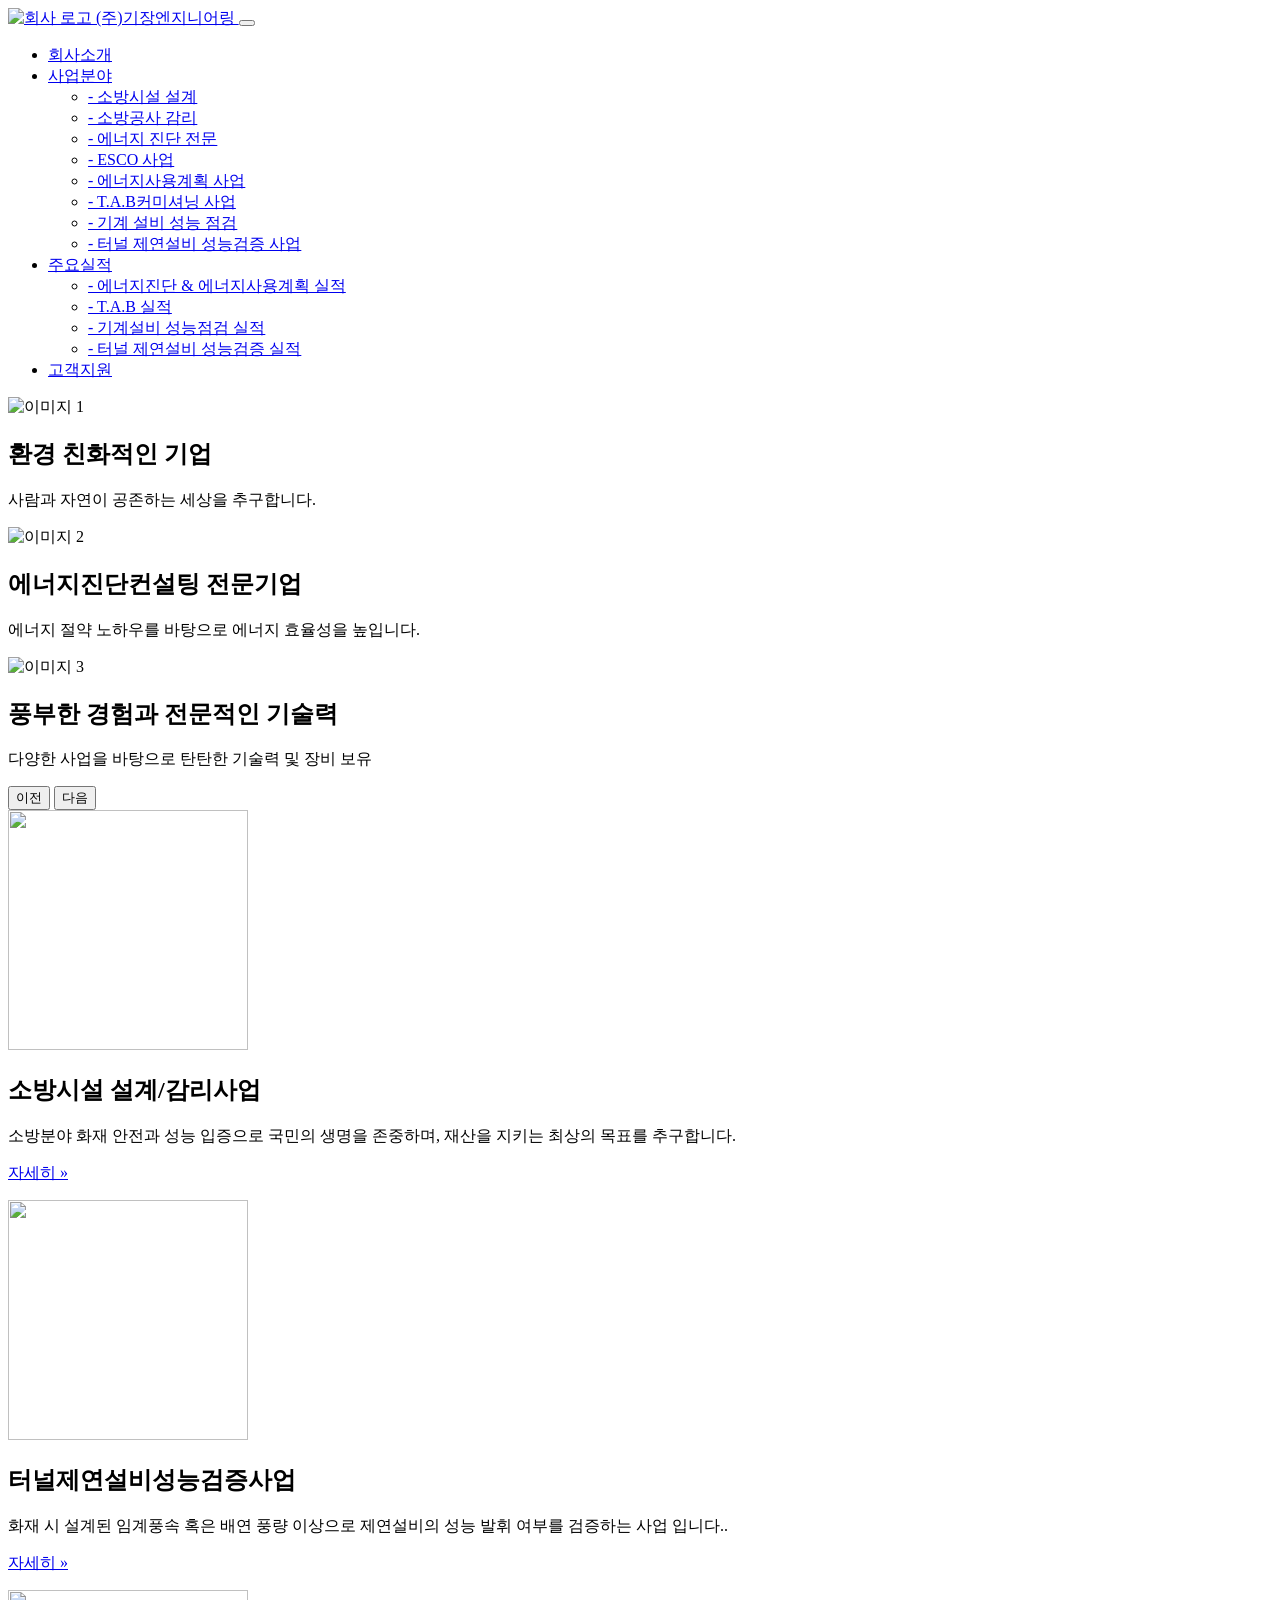
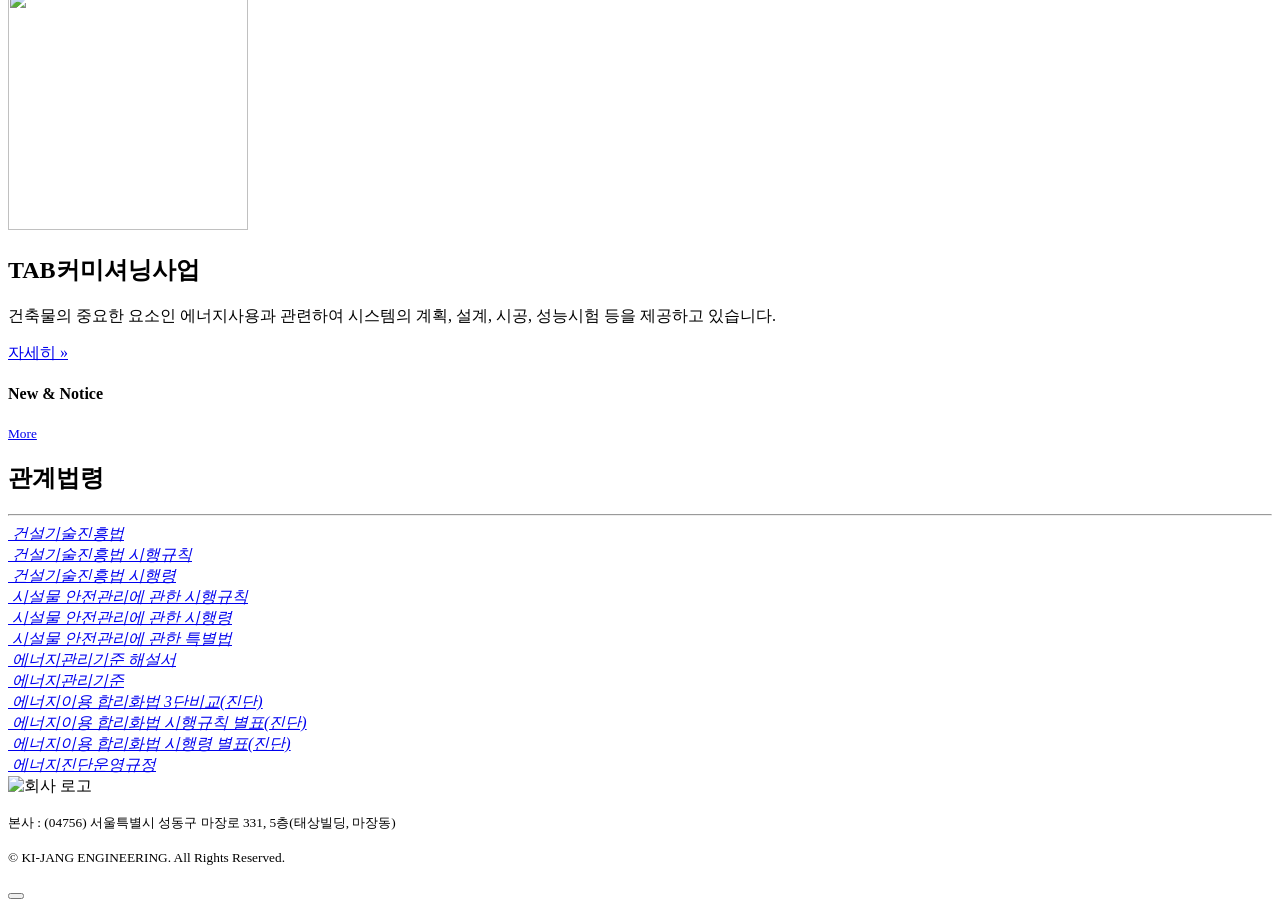
==== index.html @ 314a3b26 "리뉴얼: index.html 현대화" ====
<!DOCTYPE html>
<html lang="ko">
<head>
	<meta charset="UTF-8">
	<meta name="viewport" content="width=device-width, initial-scale=1.0">
	<meta name="robots" content="index, follow">
	<meta name="description" content="기장엔지니어링">
	<meta name="keywords" content="기장엔지니어링">
	<meta name="author" content="기장엔지니어링">

	<meta property="og:title" content="주식회사 기장엔지니어링">
	<meta property="og:description" content="주식회사 기장엔지니어링">
	<meta property="og:image" content="https://kijeng.co.kr/logo.png">
	<meta property="og:url" content="https://kijeng.co.kr">
	<meta property="og:type" content="website">

	<meta name="naver-site-verification" content="176255b0c65cac022cf27e0783213fbde2ab4355" />
	
	<title>주식회사 기장엔지니어링</title>
    
	<link href="./main.css" rel="stylesheet">
</head>
<body>

<!-- Navbar (fixed-top) -->
<nav class="navbar navbar-expand-lg navbar-light fixed-top pt-4 shadow-sm">
    <div class="container">
		<a class="navbar-brand fw-bold" href="./index.html">
			<img src="./logo.png" alt="회사 로고" width="40" height="40" class="me-2">
			(주)기장엔지니어링
		</a>
		<button class="navbar-toggler" type="button" data-bs-toggle="collapse" data-bs-target="#navbarNav" aria-controls="navbarNav" aria-expanded="false" aria-label="Toggle navigation">
			<span class="navbar-toggler-icon"></span>
		</button>
		<div class="collapse navbar-collapse justify-content-end fw-semibold" id="navbarNav">
			<ul class="navbar-nav">
				<li class="nav-item">
					<a class="nav-link" href="./about.html">회사소개</a>
				</li>
				<li class="nav-item dropdown">
					<a class="nav-link dropdown-toggle" href="#" id="navbarDropdown" role="button" data-bs-toggle="dropdown" aria-expanded="false">사업분야</a>
					<ul class="dropdown-menu" aria-labelledby="navbarDropdown">
						<li><a class="dropdown-item" href="./business.html?section=design">- 소방시설 설계</a></li>
						<li><a class="dropdown-item" href="./business.html?section=supervising">- 소방공사 감리</a></li>						
						<li><a class="dropdown-item" href="./business.html?section=diagnosis">- 에너지 진단 전문</a></li>
						<li><a class="dropdown-item" href="./business.html?section=esco">- ESCO 사업</a></li>
						<li><a class="dropdown-item" href="./business.html?section=planning">- 에너지사용계획 사업</a></li>
						<li><a class="dropdown-item" href="./business.html?section=tabcom">- T.A.B커미셔닝 사업</a></li>
						<li><a class="dropdown-item" href="./business.html?section=inspection">- 기계 설비 성능 점검</a></li>
						<li><a class="dropdown-item" href="./business.html?section=verification">- 터널 제연설비 성능검증 사업</a></li>
					</ul>
				</li>
				<li class="nav-item dropdown">
					<a class="nav-link dropdown-toggle" href="#" id="navbarDropdown" role="button" data-bs-toggle="dropdown" aria-expanded="false">주요실적</a>
					<ul class="dropdown-menu" aria-labelledby="navbarDropdown">
						<li><a class="dropdown-item" href="./performance.html?section=endd">- 에너지진단 & 에너지사용계획 실적</a></li>
						<li><a class="dropdown-item" href="./performance.html?section=tab">- T.A.B 실적</a></li>
						<li><a class="dropdown-item" href="./performance.html?section=machine">- 기계설비 성능점검 실적</a></li>
						<li><a class="dropdown-item" href="./performance.html?section=tunnel">- 터널 제연설비 성능검증 실적</a></li>
					</ul>
				</li>
				<li class="nav-item">
					<a class="nav-link" href="./contact.html">고객지원</a>
				</li>
			</ul>
		</div>
    </div>
</nav>

<!-- About Section with Carousel -->
<section id="about" class="">
	<div class="container-fluid position-relative">    
		<!-- Carousel Section -->
		<div id="companyCarousel" class="carousel slide" data-bs-ride="carousel">
			<div class="carousel-inner">
				<div class="carousel-item active">
					<img src="./1.png" class="d-block" alt="이미지 1">
					<div class="text-overlay">
						<h1 class="fade-in fw-bold">환경 친화적인 기업</h1>
						<p class="fade-in delay">사람과 자연이 공존하는 세상을 추구합니다.</p>
					</div>
				</div>
				<div class="carousel-item">
					<img src="./2.png" class="d-block" alt="이미지 2">
					<div class="text-overlay">
						<h1 class="fade-in fw-bold">에너지진단컨설팅 전문기업</h1>
						<p class="fade-in delay">에너지 절약 노하우를 바탕으로 에너지 효율성을 높입니다.</p>
					</div>
				</div>
				<div class="carousel-item">
					<img src="./3.png" class="d-block" alt="이미지 3">
					<div class="text-overlay">
						<h1 class="fade-in fw-bold">풍부한 경험과 전문적인 기술력</h1>
						<p class="fade-in delay">다양한 사업을 바탕으로 탄탄한 기술력 및 장비 보유</p>
					</div>
				</div>
			</div>
			
			<button class="carousel-control-prev" type="button" data-bs-target="#companyCarousel" data-bs-slide="prev">
				<span class="carousel-control-prev-icon" aria-hidden="true"></span>
				<span class="visually-hidden">이전</span>
			</button>
			<button class="carousel-control-next" type="button" data-bs-target="#companyCarousel" data-bs-slide="next">
				<span class="carousel-control-next-icon" aria-hidden="true"></span>
				<span class="visually-hidden">다음</span>
			</button>
		</div>
	</div>
</section>

<section>

	<div class="container marketing">
		<div class="row">
			<div class="col-lg-4">
				<img class="bd-placeholder-img rounded-circle" width="240" height="240" src="./firechk.png"></img>
				<h2 class="fw-normal py-2">소방시설 설계/감리사업</h2>
				<p>소방분야 화재 안전과 성능 입증으로 국민의 생명을 존중하며, 재산을 지키는 최상의 목표를 추구합니다.</p>
				<p><a class="btn btn-secondary" href="./business.html?section=supervising">자세히 &raquo;</a></p>
			</div>
			<div class="col-lg-4">
				<img class="bd-placeholder-img rounded-circle" width="240" height="240" src="./turnel.png"></img>
				<h2 class="fw-normal py-2">터널제연설비성능검증사업</h2>
				<p>화재 시 설계된 임계풍속 혹은 배연 풍량 이상으로 제연설비의 성능 발휘 여부를 검증하는 사업 입니다..</p>
				<p><a class="btn btn-secondary" href="./business.html?section=verification">자세히 &raquo;</a></p>
			</div>
			<div class="col-lg-4">
				<img class="bd-placeholder-img rounded-circle" width="240" height="240" src="./tab.png"></img>
				<h2 class="fw-normal py-2">TAB커미셔닝사업</h2>
				<p>건축물의 중요한 요소인 에너지사용과 관련하여 시스템의 계획, 설계, 시공, 성능시험 등을 제공하고 있습니다.</p>
				<p><a class="btn btn-secondary" href="./business.html?section=tabcom">자세히 &raquo;</a></p>
			</div>
		</div>
	</div>
	
	<div class="container marketing">
		<div class="row">			
			<div class="col-lg-8">
				<h4 class="border-bottom pb-2 mb-0"><b>New & Notice</b></h4>
				<div class="mt-3 py-3 px-3 bg-body rounded border shadow" id="notice-list">
					
				</div>
				<small class="d-block text-end mt-2">
					<a href="./contact.html#notice">More</a>&nbsp;
				</small>
			</div>
			
			<div class="col-lg-4">
				<div class="h-100 mt-3 pt-4 px-4 text-white bg-dark rounded-3 rawdownload">
					<h2>관계법령</h2>
					<hr>
					<i class="bi bi-file-earmark-pdf-fill"><a href="./fs/file001.pdf" target="_blank" class="rawdownload">&nbsp;건설기술진흥법</a></i><br>
					<i class="bi bi-file-earmark-pdf-fill"><a href="./fs/file002.pdf" target="_blank" class="rawdownload">&nbsp;건설기술진흥법 시행규칙</a></i><br>
					<i class="bi bi-file-earmark-pdf-fill"><a href="./fs/file003-1.pdf" target="_blank" class="rawdownload">&nbsp;건설기술진흥법 시행령</a></i><br>
					<i class="bi bi-file-earmark-pdf-fill"><a href="./fs/file004.pdf" target="_blank" class="rawdownload">&nbsp;시설물 안전관리에 관한 시행규칙</a></i><br>
					<i class="bi bi-file-earmark-pdf-fill"><a href="./fs/file005.pdf" target="_blank" class="rawdownload">&nbsp;시설물 안전관리에 관한 시행령</a></i><br>
					<i class="bi bi-file-earmark-pdf-fill"><a href="./fs/file006.pdf" target="_blank" class="rawdownload">&nbsp;시설물 안전관리에 관한 특별법</a></i><br>
					<i class="bi bi-file-earmark-pdf-fill"><a href="./fs/file007.pdf" target="_blank" class="rawdownload">&nbsp;에너지관리기준 해설서</a></i><br>
					<i class="bi bi-file-earmark-pdf-fill"><a href="./fs/file008.pdf" target="_blank" class="rawdownload">&nbsp;에너지관리기준</a></i><br>
					<i class="bi bi-file-earmark-pdf-fill"><a href="./fs/file009.pdf" target="_blank" class="rawdownload">&nbsp;에너지이용 합리화법 3단비교(진단)</a></i><br>
					<i class="bi bi-file-earmark-pdf-fill"><a href="./fs/file010.pdf" target="_blank" class="rawdownload">&nbsp;에너지이용 합리화법 시행규칙 별표(진단)</a></i><br>
					<i class="bi bi-file-earmark-pdf-fill"><a href="./fs/file011.pdf" target="_blank" class="rawdownload">&nbsp;에너지이용 합리화법 시행령 별표(진단)</a></i><br>
					<i class="bi bi-file-earmark-pdf-fill"><a href="./fs/file012.pdf" target="_blank" class="rawdownload">&nbsp;에너지진단운영규정</a></i><br>
				</div>
			</div>

		</div>		
	</div>
	
</section>

<!-- Footer -->
<footer class="footer d-flex align-items-center pt-3 pb-3">
	<div class="footer-logo">
		<img src="./n_footer_logo.png" alt="회사 로고">
	</div>
	<div class="footer-content ms-3">
		<p class="m-0"><small>본사 : (04756) 서울특별시 성동구 마장로 331, 5층(태상빌딩, 마장동)</small></p>
		<p class="m-0"><small>&copy; KI-JANG ENGINEERING. All Rights Reserved.</small></p>
	</div>
</footer>

<button id="scrollToTopBtn" class="btn btn-light border">
	<i class="bi bi-arrow-up"></i> <!-- Bootstrap 아이콘 사용 -->
</button>

<script src="./main.js"></script>
<script src="./index.js"></script>
</body>
</html>
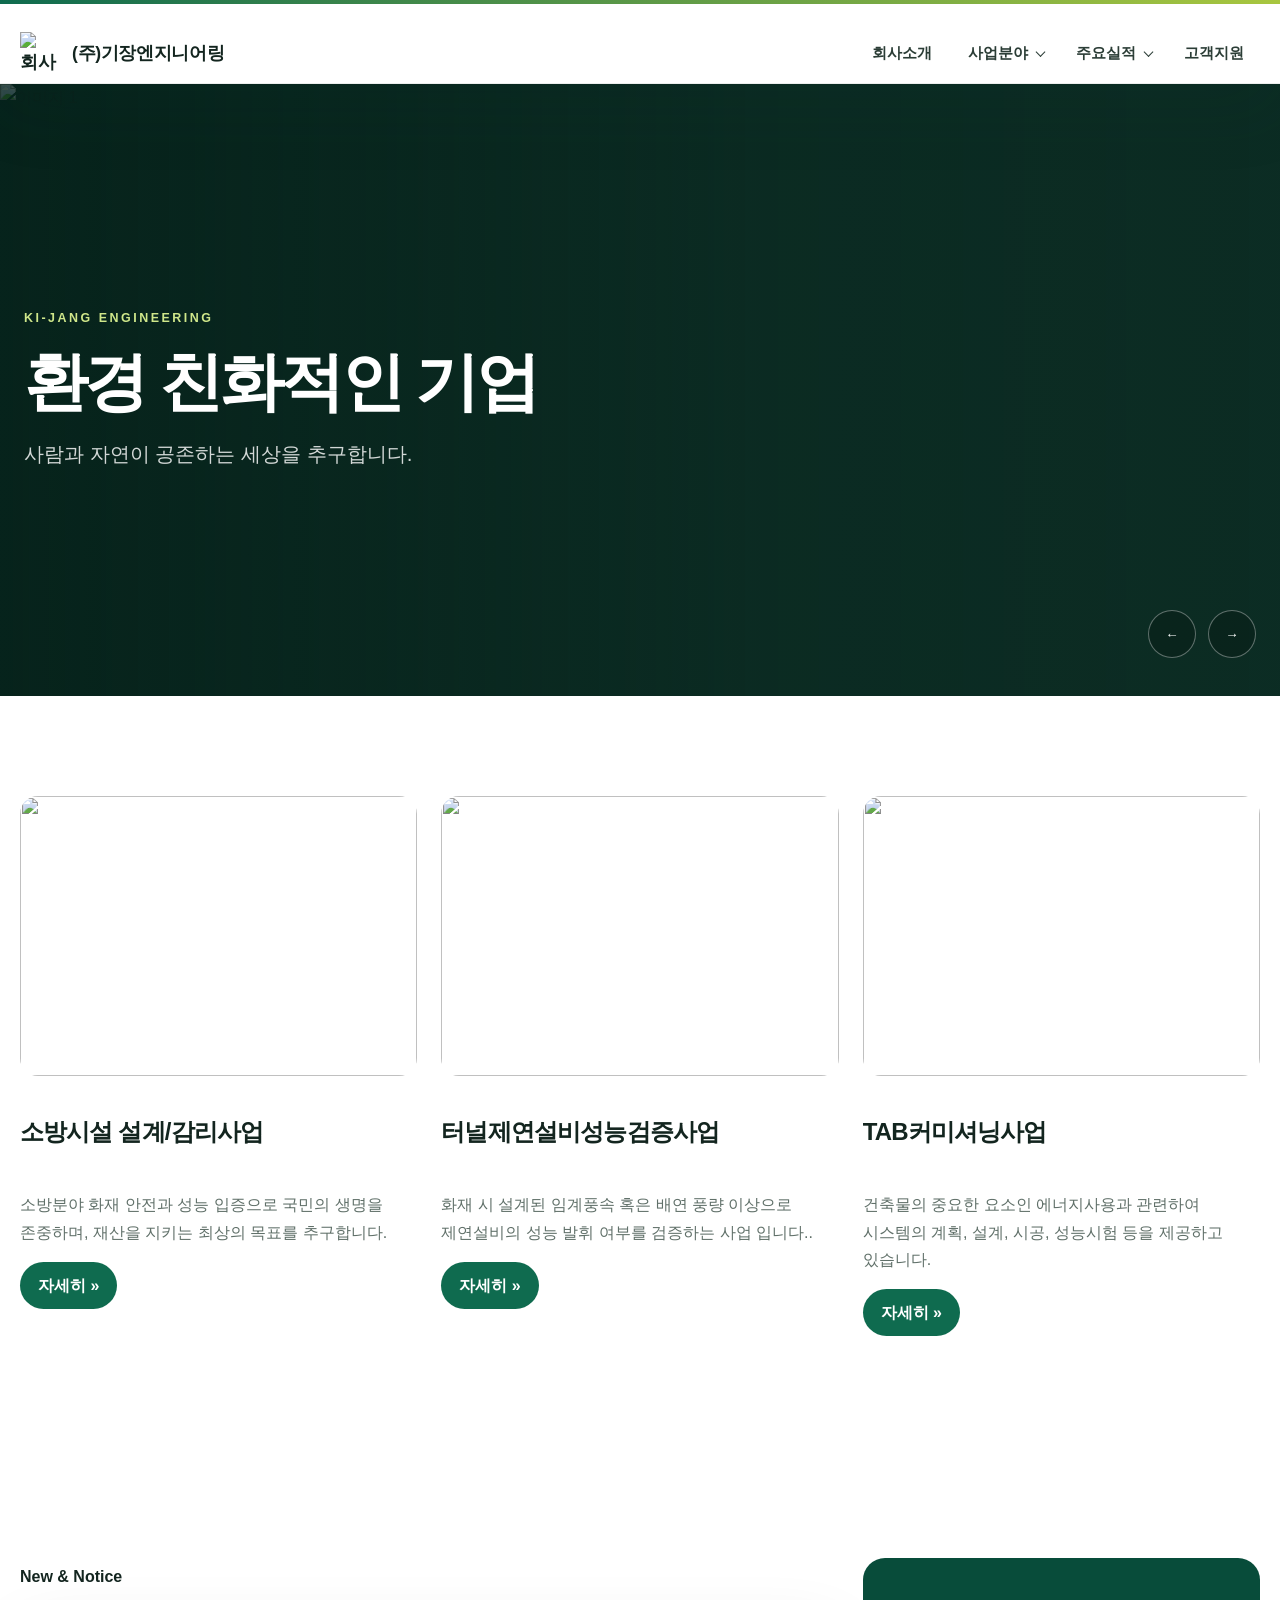
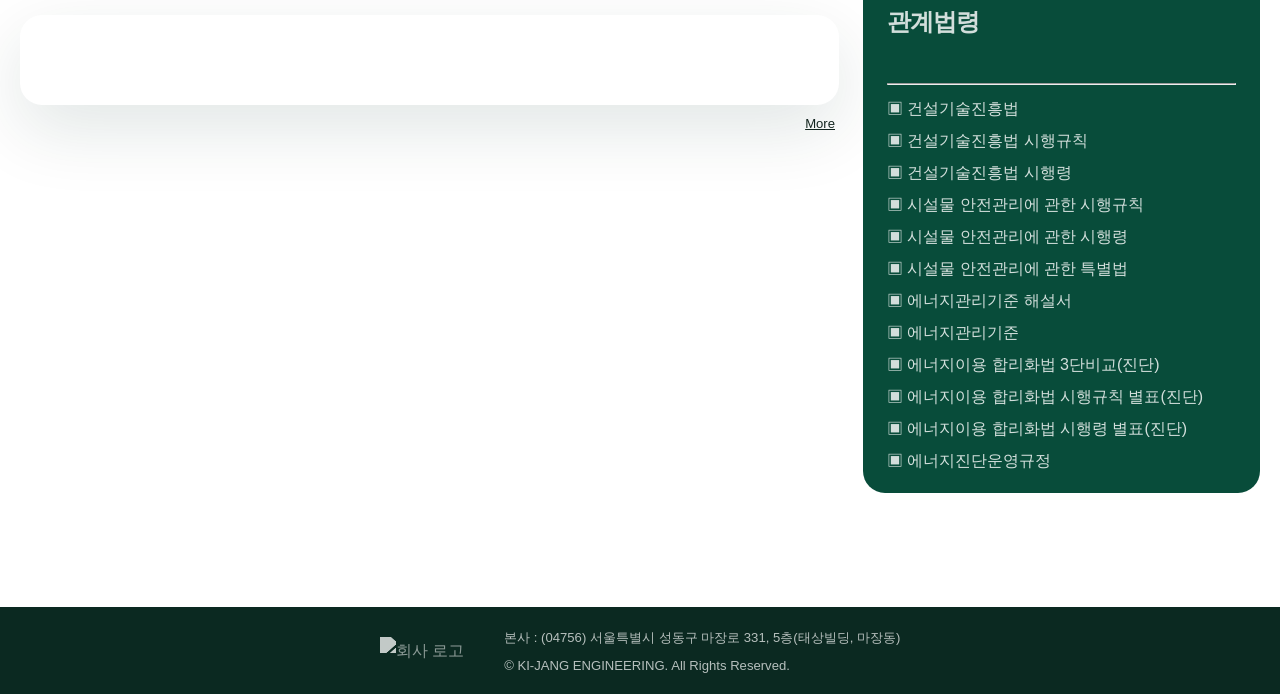
==== commit 7f18a9ea: "바닐라 관리자 페이지와 API 연동 추가" ====
--- a/index.html
+++ b/index.html
@@ -185,6 +185,7 @@
 </button>
 
 <script src="./main.js"></script>
+<script src="./api.js"></script>
 <script src="./index.js"></script>
 </body>
 </html>
--- a/main.css
+++ b/main.css
@@ -0,0 +1,13 @@
+:root{--ink:#13251f;--muted:#607069;--green:#0f6b4f;--dark:#084c3a;--lime:#a8c63f;--paper:#f4f6f2;--line:rgba(19,37,31,.13);--shadow:0 24px 70px rgba(12,51,39,.12);--radius:22px;--max:1240px}
+*{box-sizing:border-box}html{scroll-behavior:smooth}body{margin:0;padding-top:84px;color:var(--ink);background:#fff;font-family:Pretendard,"Noto Sans KR","Apple SD Gothic Neo",sans-serif;line-height:1.7;word-break:keep-all}body:before{content:"";position:fixed;inset:0 0 auto;height:4px;z-index:1100;background:linear-gradient(90deg,var(--green),var(--lime))}a{color:inherit}img{max-width:100%}.container{width:min(calc(100% - 40px),var(--max));margin-inline:auto}.container-fluid{width:100%}.row{display:flex;flex-wrap:wrap;margin:-12px}.row>*{padding:12px}.col-lg-4{width:33.333%}.col-lg-8{width:66.667%}.col-md-6{width:50%}.col-md-4{width:33.333%}.col{flex:1}.w-100{width:100%}.h-100{height:100%}.d-flex{display:flex}.d-block{display:block}.align-items-center{align-items:center}.justify-content-between{justify-content:space-between}.text-center{text-align:center}.text-end{text-align:right}.fw-bold,b,strong{font-weight:700}.fw-semibold{font-weight:600}.small,small{font-size:.82rem}.rounded,.rounded-3{border-radius:var(--radius)}.border,.border-bottom{border-color:var(--line)!important}.shadow,.shadow-sm{box-shadow:var(--shadow)!important}.img-fluid{display:block;width:100%;height:auto}.position-relative{position:relative}.visually-hidden{position:absolute;width:1px;height:1px;overflow:hidden;clip:rect(0,0,0,0)}
+.navbar{position:fixed;z-index:1000;inset:0 0 auto;height:84px;display:flex;align-items:center;background:rgba(255,255,255,.92);border-bottom:1px solid rgba(19,37,31,.08);backdrop-filter:blur(16px);transition:.25s}.navbar.scrolled{height:72px;box-shadow:0 10px 35px rgba(11,48,37,.08)}.navbar>.container{display:flex;align-items:center;justify-content:space-between}.navbar-brand{display:flex;align-items:center;gap:10px;color:var(--ink);text-decoration:none;font-size:1.1rem;letter-spacing:-.02em}.navbar-brand img{width:42px;height:42px;object-fit:contain}.navbar-nav{display:flex;align-items:center;gap:4px;margin:0;padding:0;list-style:none}.nav-item{position:relative}.nav-link{position:relative;display:block;padding:13px 16px;color:#2b3d36;text-decoration:none;font-size:.96rem}.nav-link:after{content:"";position:absolute;left:16px;right:16px;bottom:5px;height:2px;background:var(--green);transform:scaleX(0);transition:.2s}.nav-link:hover:after,.nav-link.active:after{transform:scaleX(1)}.dropdown-toggle{padding-right:28px}.dropdown-toggle:before{content:"";position:absolute;right:12px;top:50%;width:6px;height:6px;border-right:1.5px solid;border-bottom:1.5px solid;transform:translateY(-65%) rotate(45deg)}.dropdown-menu{position:absolute;top:calc(100% + 12px);left:50%;min-width:270px;margin:0;padding:10px;list-style:none;background:#fff;border:1px solid var(--line);border-radius:16px;box-shadow:var(--shadow);opacity:0;visibility:hidden;transform:translate(-50%,8px);transition:.2s}.dropdown.open .dropdown-menu,.dropdown:hover .dropdown-menu{opacity:1;visibility:visible;transform:translate(-50%,0)}.dropdown-item{display:block;padding:9px 12px;color:var(--muted);text-decoration:none;border-radius:9px;font-size:.88rem;white-space:nowrap}.dropdown-item:hover{color:var(--green);background:#eff6f2}.navbar-toggler{display:none;width:44px;height:44px;border:0;border-radius:12px;background:#edf3ef;cursor:pointer}.navbar-toggler-icon,.navbar-toggler-icon:before,.navbar-toggler-icon:after{display:block;width:20px;height:2px;margin:auto;background:var(--ink);content:"";transition:.2s}.navbar-toggler-icon{position:relative}.navbar-toggler-icon:before{position:absolute;top:-6px}.navbar-toggler-icon:after{position:absolute;top:6px}
+#about{position:relative;overflow:hidden}#about>.container:not(.marketing),#about>.container-fluid{width:100%;max-width:none;margin:0}.carousel{position:relative;background:#0d2e25}.carousel-inner{position:relative;height:min(68vh,680px);min-height:480px}.carousel-item{position:absolute;inset:0;opacity:0;transition:opacity .8s}.carousel-item.active{opacity:1;z-index:1}.carousel-item:after,#about>.container.position-relative:after{content:"";position:absolute;inset:0;background:linear-gradient(90deg,rgba(5,32,25,.78),rgba(5,32,25,.2) 60%,rgba(5,32,25,.1))}.carousel-item img{width:100%;height:100%;object-fit:cover}.text-overlay{position:absolute;z-index:2;top:50%;left:max(24px,calc((100% - var(--max))/2));width:min(680px,calc(100% - 48px));transform:translateY(-50%);color:#fff;text-align:left}.text-overlay:before{content:"KI-JANG ENGINEERING";display:block;margin-bottom:18px;color:#cfe78a;font-size:.78rem;font-weight:700;letter-spacing:.2em}.text-overlay h1{margin:0 0 18px;font-size:clamp(2.2rem,5vw,4.8rem);line-height:1.12;letter-spacing:-.055em}.text-overlay p{margin:0;font-size:clamp(1rem,1.6vw,1.3rem);color:rgba(255,255,255,.82)}.carousel-control-prev,.carousel-control-next{position:absolute;z-index:3;bottom:38px;width:48px;height:48px;color:#fff;border:1px solid rgba(255,255,255,.35);border-radius:50%;background:rgba(0,0,0,.18);cursor:pointer}.carousel-control-prev{right:calc(max(24px,(100% - var(--max))/2) + 60px)}.carousel-control-next{right:max(24px,calc((100% - var(--max))/2))}.carousel-control-prev-icon:after{content:"←"}.carousel-control-next-icon:after{content:"→"}#about>.container.position-relative{height:360px;overflow:hidden}#about>.container.position-relative>img{width:100%;height:100%;object-fit:cover}#about>.container.position-relative .text-overlay h1{font-size:clamp(2rem,4vw,3.5rem)}
+.marketing{margin-top:0;padding-top:100px;padding-bottom:90px}.marketing .col-lg-4{text-align:left}.marketing .col-lg-4>img.rounded-circle{width:100%;height:280px;object-fit:cover;border-radius:18px;filter:saturate(.82)}.marketing .col-lg-4 h2{min-height:2.8em;margin:24px 0 10px;font-size:1.5rem;line-height:1.35;letter-spacing:-.035em}.marketing .col-lg-4 p{color:var(--muted)}.btn{display:inline-flex;align-items:center;justify-content:center;min-height:44px;padding:10px 18px;color:#fff;text-decoration:none;border:0;border-radius:999px;background:var(--green);cursor:pointer;font-weight:650}.btn:hover{background:var(--dark)}.btn-light{color:var(--ink);background:#fff}.bg-dark{background:var(--dark)!important}.text-white{color:#fff}.rawdownload{color:rgba(255,255,255,.82);text-decoration:none;line-height:2}.rawdownload a:hover{color:#d6ee8e}#notice-list{min-height:90px}#notice-list>div{border-bottom:1px solid var(--line)}
+.section{padding-block:70px}.business-section{display:grid;grid-template-columns:260px minmax(0,1fr);gap:30px;width:min(calc(100% - 40px),var(--max));margin:auto}.left-menu{align-self:start;position:sticky;top:105px;padding:24px;border-radius:18px;background:var(--paper)}.left-menu h3{margin:0 0 18px;padding-bottom:14px;color:var(--green);border-bottom:2px solid var(--green);font-size:1.05rem}.left-menu ul{margin:0;padding:0;list-style:none}.left-menu a{display:block;padding:9px 2px;color:var(--muted);text-decoration:none;font-size:.9rem;line-height:1.45}.left-menu a:hover,.left-menu a.active{color:var(--green);font-weight:700}.right-content{min-width:0;padding:clamp(24px,4vw,54px);border:1px solid var(--line);border-radius:var(--radius);background:#fff;box-shadow:0 18px 60px rgba(17,55,43,.07)}.right-content h2{margin-top:0;font-size:clamp(1.65rem,3vw,2.5rem);letter-spacing:-.04em}.right-content h5{color:var(--green);font-size:1.05rem}.right-content p{color:#53645d}.right-content hr{margin:24px 0;border:0;border-top:1px solid var(--line)}.content-section{display:none}.content-section.active{display:block;animation:rise .35s both}.timeline{position:relative;margin:30px auto;padding:5px 0 5px 28px;border-left:2px solid #9cbd42;max-width:720px}.timeline-item{position:relative;padding:8px 0 24px 24px}.timeline-item:before{content:"";position:absolute;left:-35px;top:13px;width:12px;height:12px;border:3px solid #fff;border-radius:50%;background:var(--green);box-shadow:0 0 0 1px var(--green)}.timeline-date{color:var(--green);font-weight:750}.timeline-title{text-align:center;font-size:clamp(2rem,4vw,3rem);letter-spacing:-.05em}
+.card{height:100%;overflow:hidden;border:1px solid var(--line)!important;border-radius:18px;background:#fff;box-shadow:0 14px 45px rgba(16,54,42,.08)!important}.card-body{padding:28px}.card-title{margin:8px 0;font-size:1.1rem}.card-text,.text-muted{color:var(--muted)}.form-control{width:100%;min-height:50px;padding:12px 14px;color:var(--ink);border:1px solid var(--line);border-radius:12px;background:#f9faf8;font:inherit}textarea.form-control{min-height:150px;resize:vertical}.form-control:focus{outline:2px solid rgba(15,107,79,.2);border-color:var(--green)}#map{width:100%!important;min-height:420px}.img-thumbnail{display:block;width:100%;aspect-ratio:4/3;object-fit:cover;padding:0;border:1px solid var(--line);border-radius:14px;box-shadow:0 10px 30px rgba(15,60,45,.08);transition:.2s}.img-thumbnail:hover{transform:translateY(-4px);box-shadow:0 18px 40px rgba(15,60,45,.15)}.modal{position:fixed;z-index:1200;inset:0;display:none;place-items:center;padding:24px;background:rgba(4,22,17,.82);backdrop-filter:blur(8px)}.modal.show{display:grid}.modal-dialog{width:min(1100px,100%);max-height:calc(100vh - 48px)}.modal-content{position:relative;overflow:auto;max-height:calc(100vh - 48px);border-radius:18px;background:#fff}.modal-header{display:flex;align-items:center;justify-content:space-between;padding:15px 20px;border-bottom:1px solid var(--line)}.modal-title{margin:0}.modal-body{padding:20px}.btn-close{width:38px;height:38px;border:0;border-radius:50%;background:#edf2ef;cursor:pointer}.btn-close:after{content:"×";font-size:1.5rem}
+.bi{display:inline-block;font-style:normal}.bi-geo-alt:before{content:"⌖"}.bi-telephone:before{content:"☎"}.bi-envelope:before{content:"✉"}.bi-file-earmark-pdf-fill:before{content:"▣"}.fs-1{font-size:2.5rem}.text-primary{color:var(--green)}
+.footer{display:flex;justify-content:center;gap:24px;margin-top:40px;padding:38px 24px;color:rgba(255,255,255,.7);background:#0b2921}.footer-logo img{width:140px;filter:brightness(0) invert(1);opacity:.75}.footer-content p{margin:0}#scrollToTopBtn{position:fixed;z-index:900;right:24px;bottom:24px;display:none;width:48px;height:48px;padding:0;color:var(--green);border:1px solid var(--line);border-radius:50%;background:#fff;box-shadow:0 10px 30px rgba(14,47,37,.16)}#scrollToTopBtn:after{content:"↑";font-size:1.15rem}#scrollToTopBtn i{display:none}@keyframes rise{from{opacity:0;transform:translateY(10px)}}.fade-in{animation:rise .8s both}.fade-in.delay{animation-delay:.15s}
+.mt-2{margin-top:.5rem}.mt-3{margin-top:1rem}.mt-5{margin-top:3rem}.mb-0{margin-bottom:0}.mb-2{margin-bottom:.5rem}.mb-3{margin-bottom:1rem}.mb-4{margin-bottom:1.5rem}.mb-5{margin-bottom:3rem}.my-5{margin-top:3rem;margin-bottom:3rem}.ms-3{margin-left:1rem}.p-4{padding:1.5rem}.px-3{padding-inline:1rem}.px-4{padding-inline:1.5rem}.py-2{padding-block:.5rem}.py-3{padding-block:1rem}.py-5{padding-block:3rem}.pt-2{padding-top:.5rem}.pt-3{padding-top:1rem}.pt-4{padding-top:1.5rem}.pb-1{padding-bottom:.25rem}.pb-2{padding-bottom:.5rem}.pb-3{padding-bottom:1rem}.g-4{margin:-12px}
+@media(max-width:900px){body{padding-top:72px}.navbar{height:72px}.navbar-toggler{display:block}.navbar-collapse{position:fixed;top:72px;left:16px;right:16px;max-height:calc(100vh - 92px);padding:12px;overflow:auto;border:1px solid var(--line);border-radius:18px;background:#fff;box-shadow:var(--shadow);opacity:0;visibility:hidden;transform:translateY(-10px);transition:.2s}.navbar-collapse.show{opacity:1;visibility:visible;transform:none}.navbar-nav{display:block}.nav-link{padding:12px}.nav-link:after{display:none}.dropdown-menu{position:static;display:none;min-width:0;padding:4px 12px 8px;border:0;box-shadow:none;opacity:1;visibility:visible;transform:none}.dropdown.open .dropdown-menu{display:block}.dropdown:hover .dropdown-menu{display:none}.dropdown.open:hover .dropdown-menu{display:block}.carousel-inner{min-height:520px}.col-lg-4,.col-lg-8{width:100%}.marketing .col-lg-4{width:50%}.business-section{display:block}.left-menu{position:static;margin-bottom:20px;overflow-x:auto}.left-menu ul{display:flex;gap:8px;width:max-content}.left-menu a{padding:9px 13px;border-radius:999px;background:#fff}}
+@media(max-width:620px){.container{width:min(calc(100% - 28px),var(--max))}.navbar-brand{font-size:.93rem}.navbar-brand img{width:36px;height:36px}.carousel-inner{min-height:500px;height:72vh}.text-overlay{left:24px}.text-overlay h1{font-size:2.35rem}#about>.container.position-relative{height:300px}.marketing{padding-top:65px}.marketing .col-lg-4,.col-md-6,.col-md-4{width:100%}.marketing .col-lg-4>img.rounded-circle{height:220px}.business-section{width:min(calc(100% - 28px),var(--max))}.right-content{padding:22px 18px}.footer{justify-content:flex-start}.footer-logo{display:none}.footer-content{display:block;margin:0}.row>.col{flex:0 0 100%}}
+.notice-row{display:flex;justify-content:space-between;gap:20px;padding:13px 4px;border-bottom:1px solid var(--line)}.notice-row time{color:var(--muted);font-size:.84rem;white-space:nowrap}
